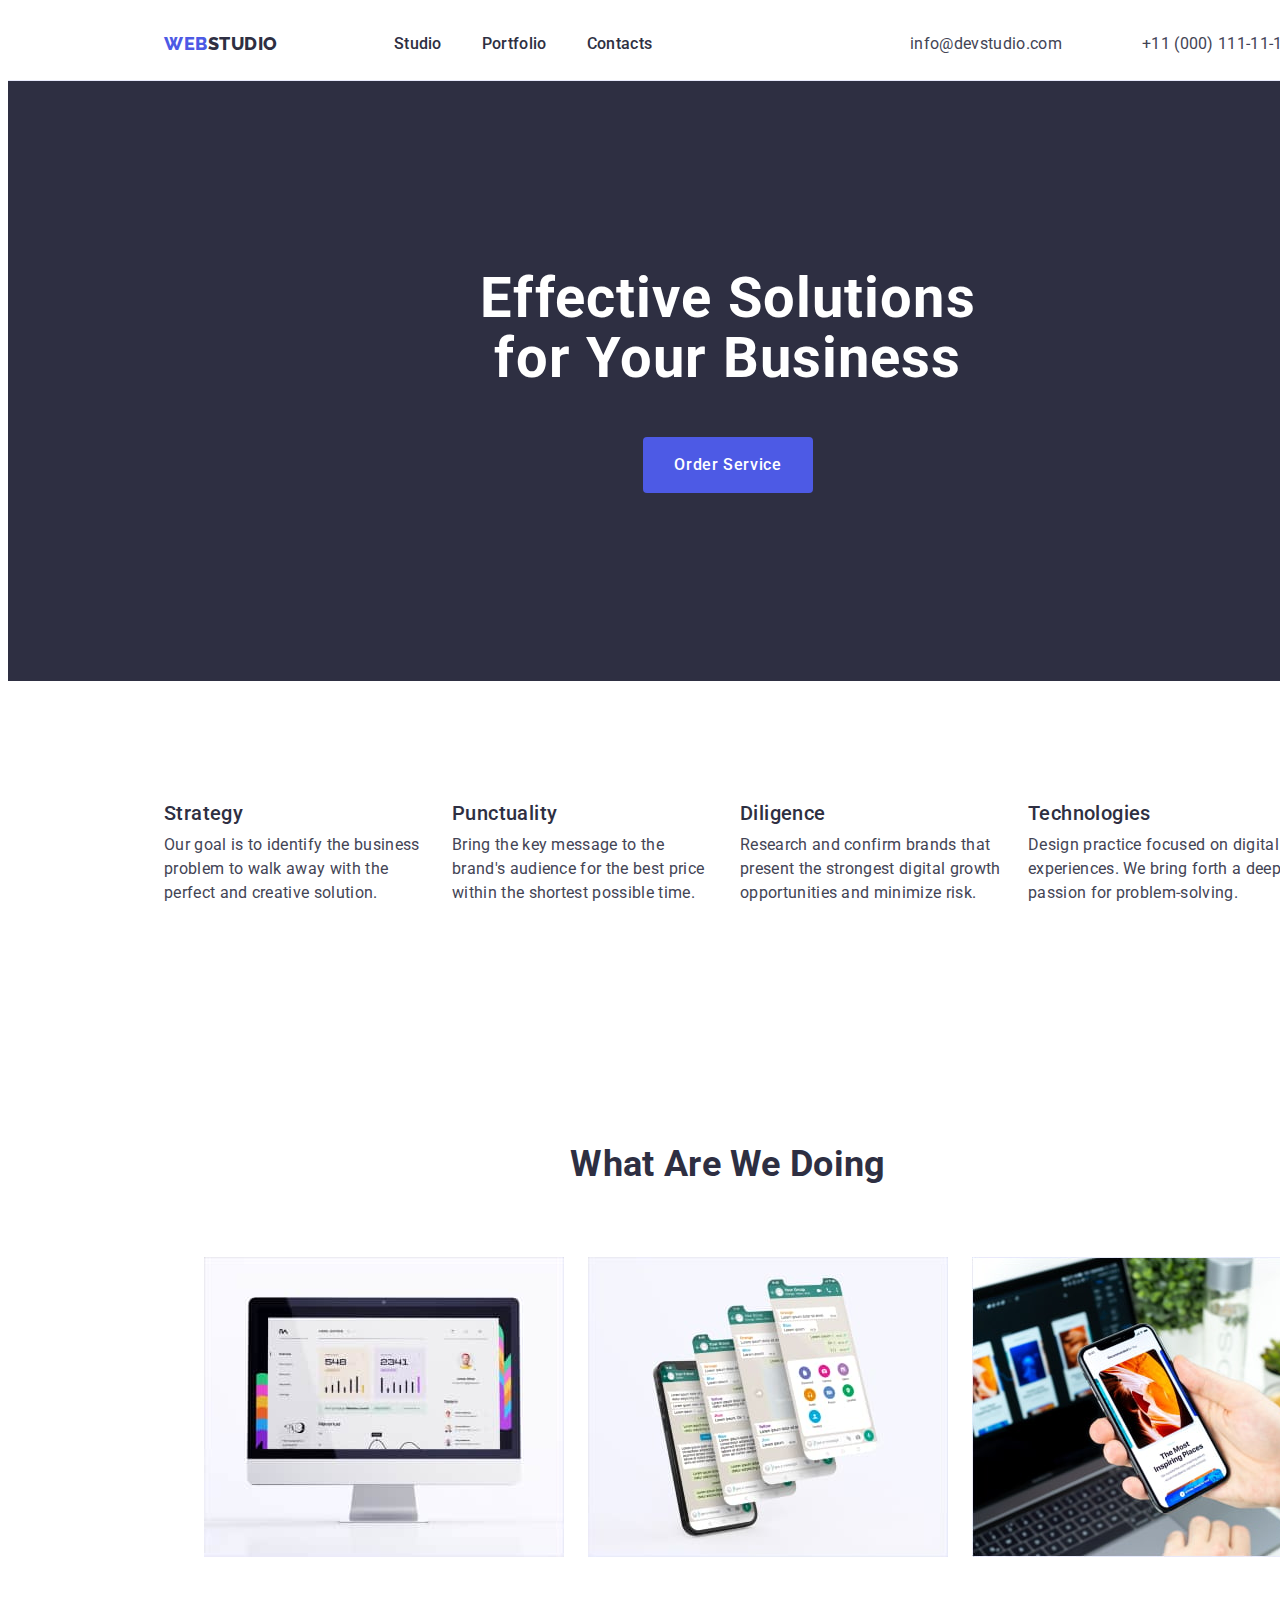
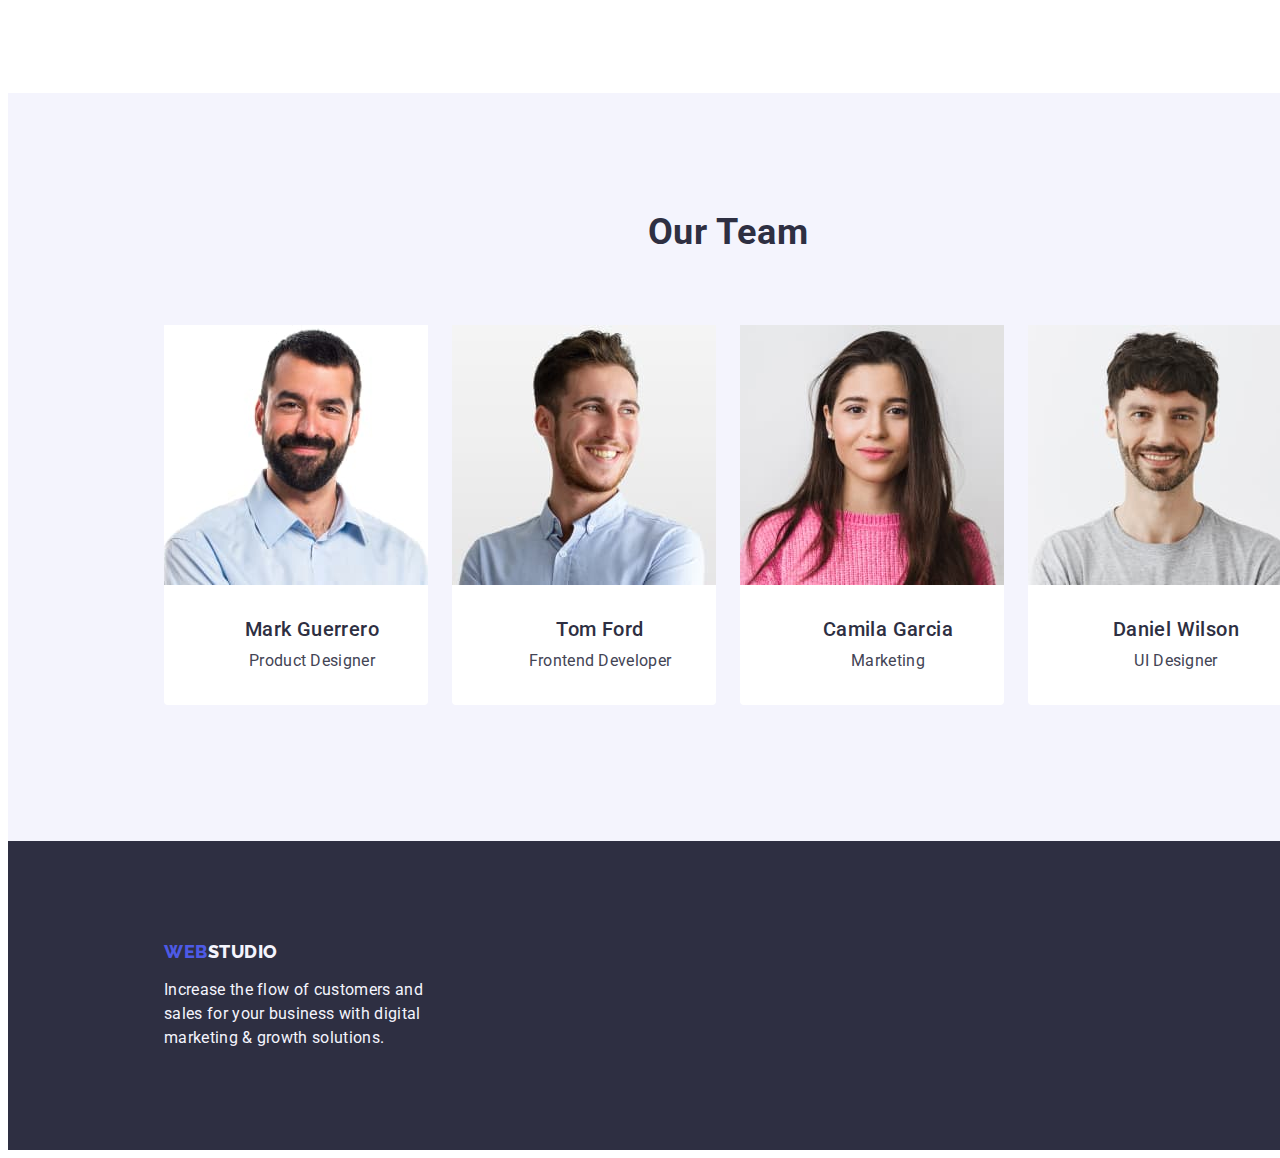
==== index.html @ 61e089f7 "Initial commit" ====
<!DOCTYPE html>
<html lang="en">
  <head>
    <meta charset="UTF-8" />
    <meta http-equiv="X-UA-Compatible" content="IE=edge" />
    <meta name="viewport" content="width=device-width, initial-scale=1.0" />
    <title>Document</title>
    <!--Fonts styles-->
    <link rel="preconnect" href="https://fonts.googleapis.com" />
    <link rel="preconnect" href="https://fonts.gstatic.com" crossorigin />
    <link
      href="https://fonts.googleapis.com/css2?family=Raleway:wght@800&family=Roboto:wght@400;500;700&display=swap"
      rel="stylesheet"
    />
    <!--Normalizer-->
    <link
      rel="stylesheet"
      href="https://cdnjs.cloudflare.com/ajax/libs/modern-normalize/1.1.0/modern-normalize.min.css"
      integrity="sha512-wpPYUAdjBVSE4KJnH1VR1HeZfpl1ub8YT/NKx4PuQ5NmX2tKuGu6U/JRp5y+Y8XG2tV+wKQpNHVUX03MfMFn9Q=="
      crossorigin="anonymous"
      referrerpolicy="no-referrer"
    />
    <!--Custom style-->
    <link rel="stylesheet" href="./css/styles.css" />
  </head>
  <body>
    <!-- Header section -->
    <header class="header">
      <div class="header-container container">
        <nav class="header-nav">
          <a class="header-logo link" href="./index.html"
            >Web<span class="studio">Studio</span></a
          >
          <ul class="header-nav-list list">
            <li class="header-nav-item">
              <a class="header-nav-link link" href="./index.html">Studio</a>
            </li>
            <li class="header-nav-item">
              <a class="header-nav-link link" href="./portfolio.html"
                >Portfolio</a
              >
            </li>
            <li class="header-nav-item">
              <a class="header-nav-link link" href="">Contacts</a>
            </li>
          </ul>
        </nav>
        <address class="header-adress">
          <ul class="header-adress-list list">
            <li class="header-adress-item">
              <a
                class="header-adress-link link mail"
                href="mailto:info@devstudio.com"
                >info@devstudio.com</a
              >
            </li>
            <li class="header-adress-item">
              <a class="header-adress-link link tel" href="tel:+110001111111"
                >+11 (000) 111-11-11</a
              >
            </li>
          </ul>
        </address>
      </div>
    </header>
    <main>
      <!-- Hero section -->
      <section class="hero">
        <div class="container">
          <h1 class="hero-title">Effective Solutions for Your Business</h1>
          <button class="hero-btn" type="button">Order Service</button>
        </div>
      </section>
      <!--Feature-->
      <section class="feature">
        <div class="container">
          <h2 class="hidden" hidden>Hidden header</h2>
          <ul class="feature-list list">
            <li class="feature-item">
              <h3 class="title stategy">Strategy</h3>
              <p class="subtitle">
                Our goal is to identify the business problem to walk away with
                the perfect and creative solution.
              </p>
            </li>
            <li class="feature-item">
              <h3 class="title stategy">Punctuality</h3>
              <p class="subtitle">
                Bring the key message to the brand's audience for the best price
                within the shortest possible time.
              </p>
            </li>
            <li class="feature-item">
              <h3 class="title stategy">Diligence</h3>
              <p class="subtitle">
                Research and confirm brands that present the strongest digital
                growth opportunities and minimize risk.
              </p>
            </li>
            <li class="feature-item">
              <h3 class="title stategy">Technologies</h3>
              <p class="subtitle">
                Design practice focused on digital experiences. We bring forth a
                deep passion for problem-solving.
              </p>
            </li>
          </ul>
        </div>
      </section>
      <!--We doing-->
      <section class="doing">
        <div class="container">
          <h2 class="doing-title">What are we doing</h2>
          <ul class="doing-list list">
            <li class="doing-item">
              <img
                class="doing-img"
                src="./images/we-doing/img-1.jpg"
                alt="Computer"
                width="360"
                height="300"
              />
            </li>
            <li class="doing-item">
              <img
                class="doing-img"
                src="./images/we-doing/img-2.jpg"
                alt="Tabs"
                width="360"
                height="300"
              />
            </li>
            <li class="doing-item">
              <img
                class="doing-img"
                src="./images/we-doing/img-3.jpg"
                alt="Application"
                width="360"
                height="300"
              />
            </li>
          </ul>
        </div>
      </section>
      <!--Our team-->
      <section class="team">
        <div class="container">
          <h2 class="team-title">Our Team</h2>
          <ul class="team-list list">
            <li class="team-item">
              <img
                class="team-img"
                src="./images/our-team/img-4.jpg"
                alt="Product Designer Mark Guerrero"
              />
              <div class="team-desc">
                <h3 class="title">Mark Guerrero</h3>
                <p class="subtitle">Product Designer</p>
              </div>
            </li>
            <li class="team-item">
              <img
                class="team-img"
                src="./images/our-team/img-5.jpg"
                alt="Frontend Developer Tom Ford"
              />
              <div class="team-desc">
                <h3 class="title">Tom Ford</h3>
                <p class="subtitle">Frontend Developer</p>
              </div>
            </li>
            <li class="team-item">
              <img
                class="team-img"
                src="./images/our-team/img-6.jpg"
                alt="Marketing Camila Garcia"
              />
              <div class="team-desc">
                <h3 class="title">Camila Garcia</h3>
                <p class="subtitle">Marketing</p>
              </div>
            </li>
            <li class="team-item">
              <img
                class="team-img"
                src="./images/our-team/img-7.jpg"
                alt="UI Designer Daniel Wilson"
              />
              <div class="team-desc">
                <h3 class="title">Daniel Wilson</h3>
                <p class="subtitle">UI Designer</p>
              </div>
            </li>
          </ul>
        </div>
      </section>
    </main>
    <!--Footer section-->
    <footer class="footer">
      <div class="container">
        <a class="footer-link link" href="./index.html"
          >Web<span class="studio-light">Studio</span></a
        >
        <p class="footer-text">
          Increase the flow of customers and sales for your business with
          digital marketing & growth solutions.
        </p>
      </div>
    </footer>
  </body>
</html>
---- css/styles.css ----
html {
  box-sizing: border-box;
}

*,
*::before,
*::after {
  box-sizing: inherit;
}

:root {
  /*Fonts*/
  --primary-font: Roboto, sans-serif;
  --secondary-font: Raleway, sans-serif;
  /*Colors*/
  --color-iris: #4d5ae5;
  --color-ocean: #404bbf;
  --color-navy-blue: #2e2f42;
  --color-green: #31d0aa;
  --color-slate: #434455;
  --color-light-slate: #8e8f99;
  --color-cornflower: #e7e9fc;
  --color-cloud: #f4f4fd;
  --color-navy-blue-modal: #2e2f42;
  --color-grey: #2e2f42;
  --color-white: #ffffff;
  /*Others*/
}

/*==============================
Base styles
==============================*/
body {
  font-family: var(--primary-font);
  font-style: normal;
  letter-spacing: 0.02em;
  font-size: 16px;
  line-height: 1.5;
  color: var(--color-slate);
  background-color: var(--color-white);
  width: 1440px;
}
.list {
  list-style: none;
  color: var(--color-navy-blue);
}
.title {
  font-weight: 500;
  font-size: 20px;
  line-height: 1.2;
  color: var(--color-navy-blue);
  letter-spacing: 0.02em;
  width: 264px;
  margin-bottom: 8px;
}

.subtitle {
  color: var(--color-slate);
  width: 264px;
}
.link {
  text-decoration: none;
}
h1,
h2,
h3,
p {
  padding: 0;
  margin: 0;
}
img {
  display: block;
}
.container {
  width: 1158px;
  padding: 0 15px;
  margin: 0 auto;
}
section {
  padding: 120px 0;
}
/*==============================
Header styles
==============================*/

.header {
  border-bottom: 1px solid var(--color-cornflower);
}
.header-container {
  display: flex;
  align-items: center;
  margin: 0;
  padding: 0 15px;
  margin-right: auto;
  margin-left: auto;
}
.header-nav {
  display: flex;
  align-items: center;
}

.header-logo {
  font-family: var(--secondary-font);
  font-weight: 800;
  font-size: 18px;
  line-height: 1.17;
  display: flex;
  align-items: center;
  letter-spacing: 0.03em;
  text-transform: uppercase;
  color: var(--color-iris);
  margin-right: 76px;
}

.header-logo .link {
}

.studio {
  font-family: 'Raleway';
  font-weight: 800;
  font-size: 18px;
  line-height: 1.17;
  display: flex;
  align-items: center;
  letter-spacing: 0.03em;
  text-transform: uppercase;
  color: var(--color-navy-blue);
}

.header-nav-list {
  display: flex;
  margin: 0;
  gap: 40px;
}
.header-nav-item {
  padding: 24px 0;
}
.header-nav-link {
  font-weight: 500;
  font-size: 16px;
  line-height: 1.5;
  color: var(--color-navy-blue);
  margin: 24px 0;
  padding: 24px 0;
}

.header-nav-link:hover,
.header-nav-link:focus {
  color: var(--color-ocean);
}
.header-adress {
  display: flex;
  font-style: normal;
  margin-left: auto;
}

.header-adress-list {
  display: flex;
  margin-right: auto;
  padding: 0;
  margin-top: 0;
  margin-bottom: 0;
  gap: 40px;
}
.header-adress-item {
  font-size: 16px;
  line-height: 1.5;
  color: var(--color-slate);
}
.header-adress-link {
  font-size: 16px;
  line-height: 1.5;
  color: var(--color-slate);
  margin-right: 0px;
}

.header-adress-link:hover,
.header-adress-link:focus {
  font-size: 16px;
  line-height: 1.5;
  color: var(--color-ocean);
}
.mail {
  margin-right: 40px;
}
.tel {
  margin-right: 0;
}
/*==============================
Hero styles
==============================*/
.hero {
  background-color: var(--color-navy-blue);
  width: 1440px;
  text-align: center;
  padding-top: 188px;
  padding-bottom: 188px;
}
.hero-title {
  font-weight: 700;
  font-size: 56px;
  line-height: 1.07;
  color: var(--color-white);
  background-color: var(--color-navy-blue);
  letter-spacing: 0.02em;
  max-width: 496px;
  margin: auto;
}
.hero-title:not(:last-child) {
  margin-bottom: 48px;
}
.hero-btn {
  display: block;
  font-family: var(--primary-font);
  cursor: pointer;
  font-weight: 500;
  font-size: 16px;
  line-height: 1.5;
  align-items: center;
  letter-spacing: 0.04em;
  color: var(--color-white);
  background: var(--color-iris);
  min-width: 169px;
  height: 56px;
  padding: 15px 31px;
  border: none;
  border-radius: 4px;
  margin-right: auto;
  margin-left: auto;
}
.hero-btn:hover,
.hero-btn:focus {
  background: var(--color-ocean);
}
/*==============================
Feature styles
==============================*/
.feature {
}
.feature-list {
  display: flex;
  gap: 24px;
  width: 1128px;
  margin: 0;
  padding: 0;
}

.feature-item {
  min-width: 264px;
}
.strategy {
  padding-bottom: 8px;
}

/*==============================
We doing styles
==============================*/
.doing {
}
.doing-title {
  font-weight: 700;
  font-size: 36px;
  line-height: 1.11;
  text-align: center;
  text-transform: capitalize;
  color: var(--color-navy-blue);
}
.doing-title:not(:last-child) {
  margin-bottom: 72px;
}
.doing-list {
  display: flex;
  gap: 24px;
}
.doing-item {
}
.doing-img {
}
/*==============================
Our team styles
==============================*/
.team {
  background-color: var(--color-cloud);
}
.team-title {
  font-weight: 700;
  font-size: 36px;
  line-height: 1.11;
  text-align: center;
  text-transform: capitalize;
  color: var(--color-navy-blue);
  letter-spacing: 0.02em;
}
.team-title:not(:last-child) {
  margin-bottom: 72px;
}
.team-list {
  display: flex;
  gap: 24px;
  padding: 0;
}
.team-item {
  text-align: center;
  background-color: var(--color-white);
  border-radius: 0px 0px 4px 4px;
  width: calc((100% - 3 * 24px) / 4);
}

.team-desc {
  padding: 32px 16px;
}
.team-img {
}
/*==============================
Icons
==============================*/
.icon {
  padding: 96px 0 120px;
}

.icon-list {
  display: flex;
  margin-right: 427px;
  margin-left: 427px;
  padding: 0;
  margin: 0;
  gap: 24px;
  justify-content: center;
  margin-bottom: 72px;
}
.icon-item {
}
.icon-button:hover {
  color: var(--color-white);
  background-color: var(--color-ocean);
  border: 1px solid transparent;
}
.icon-button:focus {
  color: var(--color-white);
  background-color: var(--color-ocean);
  border: 1px solid transparent;
}
.icon-button {
  font-family: var(--primary-font);
  cursor: pointer;
  font-weight: 500;
  font-size: 16px;
  line-height: 1.5;
  align-items: center;
  text-align: center;
  letter-spacing: 0.04em;
  color: var(--color-iris);
  background: var(--color-cloud);
  border-radius: 4px;
  border: 1px solid var(--color-cornflower);
  padding: 12px 24px;
}

/*==============================
 card
==============================*/
.card-title {
  font-weight: 500;
  font-size: 20px;
  line-height: 1.2;
  letter-spacing: 0.02em;
  color: var(--color-navy-blue);
}
.card-title:not(:last-child) {
  margin-bottom: 8px;
}
.card-subtitle {
  font-size: 16px;
  line-height: 1.5;
  letter-spacing: 0.02em;
  color: var(--color-slate);
}
.card-list {
  display: flex;
  flex-wrap: wrap;
  gap: 48px 24px;
  padding: 0;
  margin: 0;
}
.card-item {
}
.card-img {
}
.card-text {
  min-height: 120px;
  padding: 32px 16px;
  border: 1px solid var(--color-cornflower);
  border-top: none;
}
/*==============================
Footer styles
==============================*/
.footer {
  background-color: var(--color-navy-blue);
  padding-top: 100px;
  padding-bottom: 100px;
}
.footer-link {
  display: inline-block;
  font-family: var(--secondary-font);
  font-weight: 800;
  font-size: 18px;
  line-height: 1.17;
  align-items: center;
  letter-spacing: 0.03em;
  text-transform: uppercase;
  color: var(--color-iris);
  margin-bottom: 16px;
}
.studio-light {
  color: var(--color-cloud);
}
.footer-text {
  font-size: 16px;
  line-height: 1.5;
  letter-spacing: 0.02em;
  color: var(--color-cloud);
  background-color: var(--color-navy-blue);
  width: 264px;
}
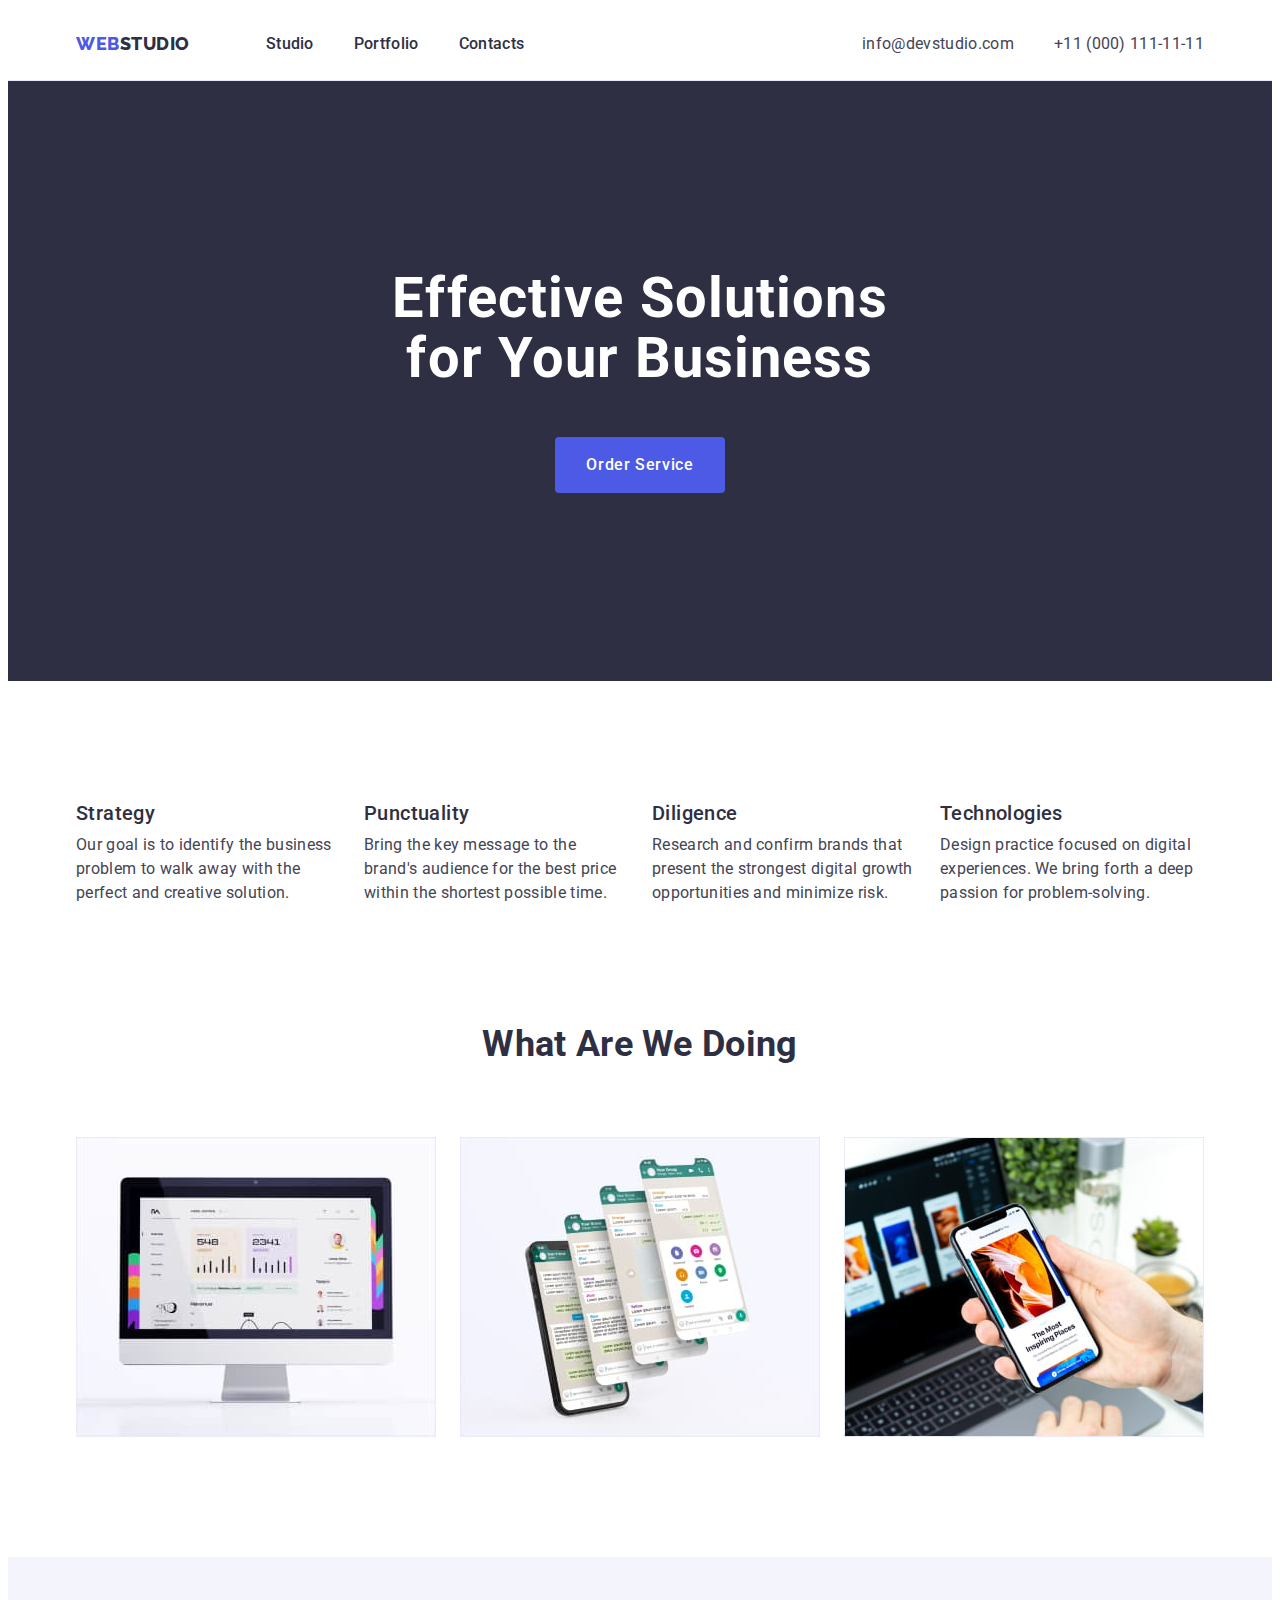
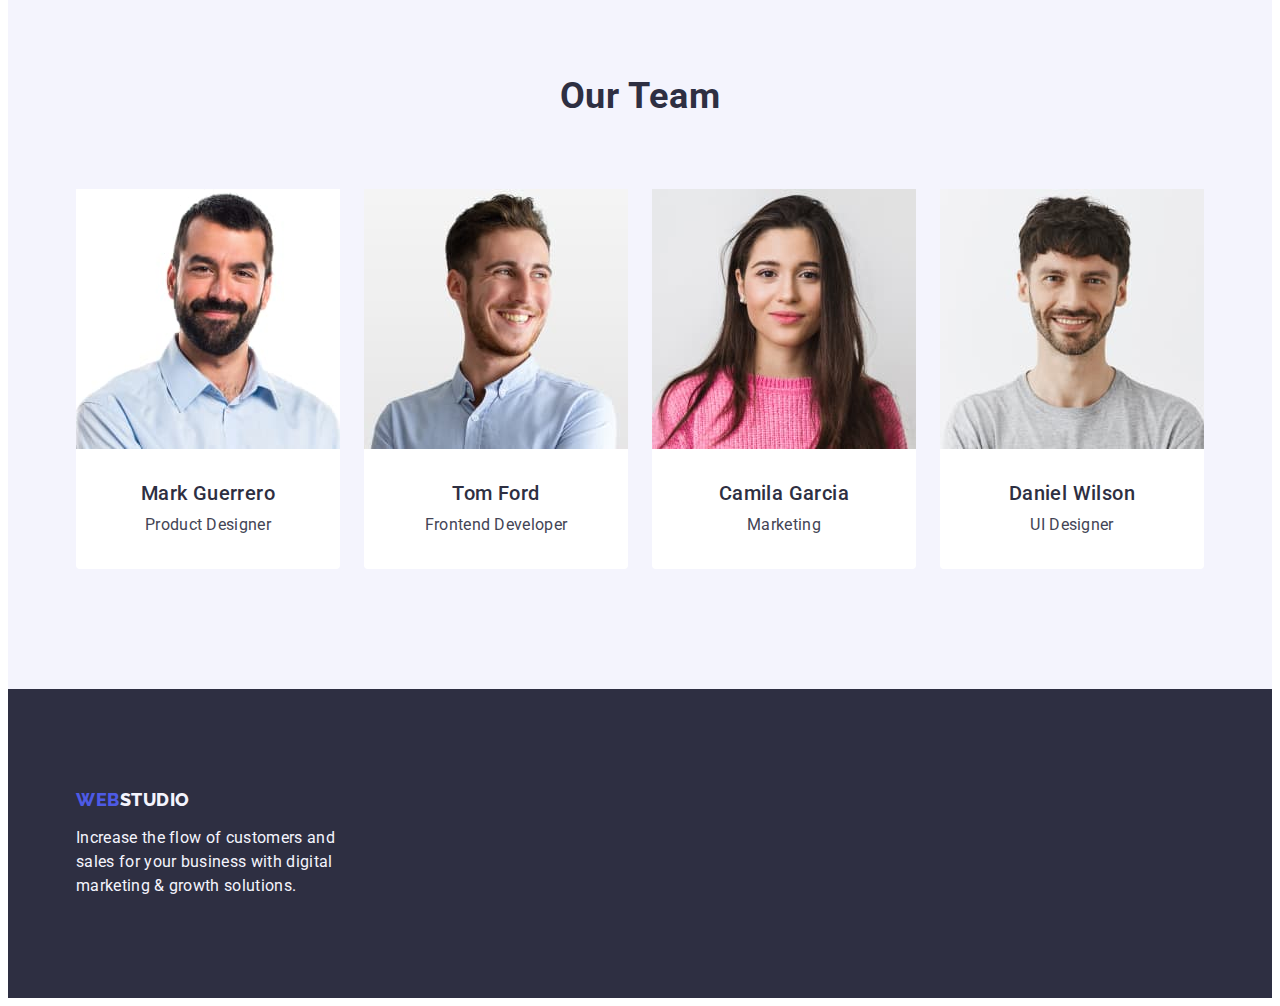
==== commit 589c3626: "last-update-hw03" ====
--- a/index.html
+++ b/index.html
@@ -74,7 +74,7 @@
       <!--Feature-->
       <section class="feature">
         <div class="container">
-          <h2 class="hidden" hidden>Hidden header</h2>
+          <h2 class="visually-hidden" hidden>Hidden header</h2>
           <ul class="feature-list list">
             <li class="feature-item">
               <h3 class="title stategy">Strategy</h3>
--- a/css/styles.css
+++ b/css/styles.css
@@ -32,17 +32,17 @@
 ==============================*/
 body {
   font-family: var(--primary-font);
-  font-style: normal;
   letter-spacing: 0.02em;
   font-size: 16px;
   line-height: 1.5;
   color: var(--color-slate);
   background-color: var(--color-white);
-  width: 1440px;
 }
 .list {
   list-style: none;
   color: var(--color-navy-blue);
+  padding: 0;
+  margin: 0;
 }
 .title {
   font-weight: 500;
@@ -50,13 +50,11 @@
   line-height: 1.2;
   color: var(--color-navy-blue);
   letter-spacing: 0.02em;
-  width: 264px;
   margin-bottom: 8px;
 }
 
 .subtitle {
   color: var(--color-slate);
-  width: 264px;
 }
 .link {
   text-decoration: none;
@@ -181,7 +179,6 @@
   color: var(--color-ocean);
 }
 .mail {
-  margin-right: 40px;
 }
 .tel {
   margin-right: 0;
@@ -191,7 +188,6 @@
 ==============================*/
 .hero {
   background-color: var(--color-navy-blue);
-  width: 1440px;
   text-align: center;
   padding-top: 188px;
   padding-bottom: 188px;
@@ -237,6 +233,19 @@
 ==============================*/
 .feature {
 }
+.visually-hidden {
+  position: absolute;
+  width: 1px;
+  height: 1px;
+  margin: -1px;
+  border: 0;
+  padding: 0;
+
+  white-space: nowrap;
+  clip-path: inset(100%);
+  clip: rect(0 0 0 0);
+  overflow: hidden;
+}
 .feature-list {
   display: flex;
   gap: 24px;
@@ -256,6 +265,7 @@
 We doing styles
 ==============================*/
 .doing {
+  padding-top: 0;
 }
 .doing-title {
   font-weight: 700;
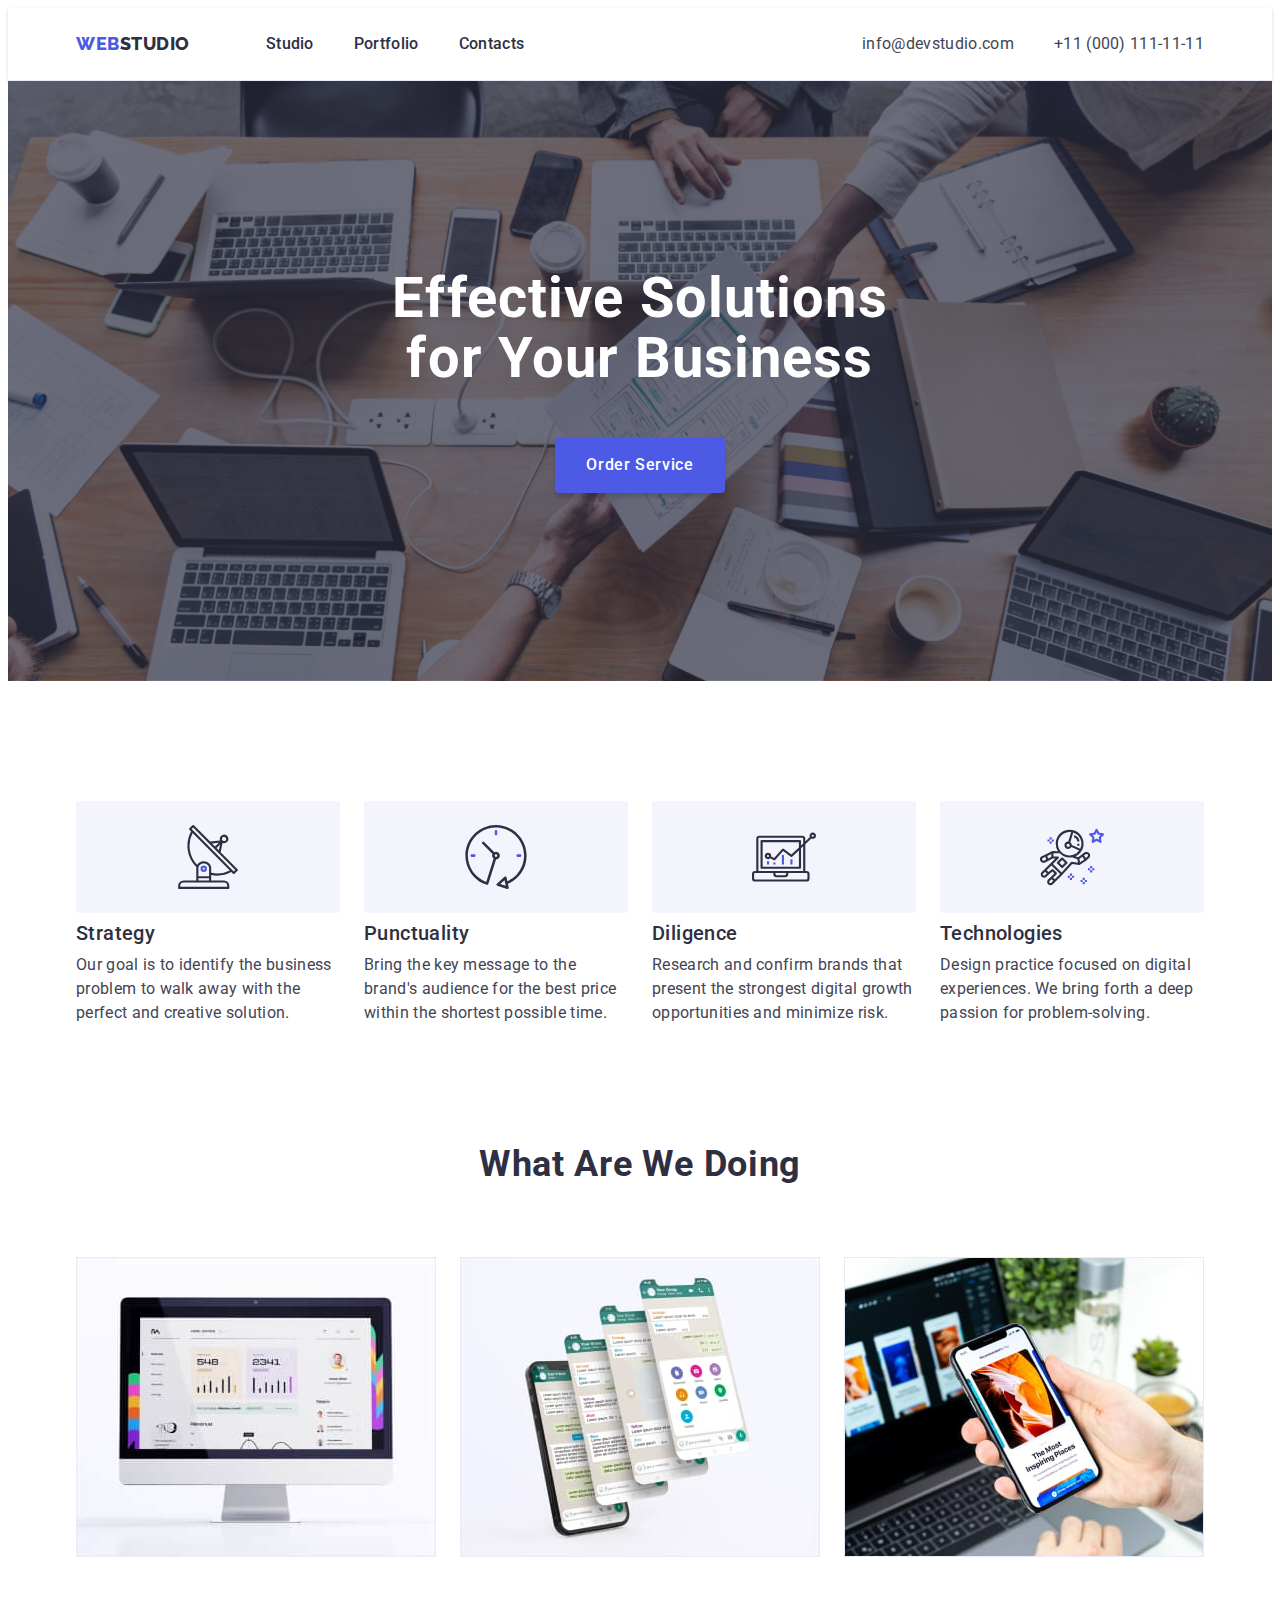
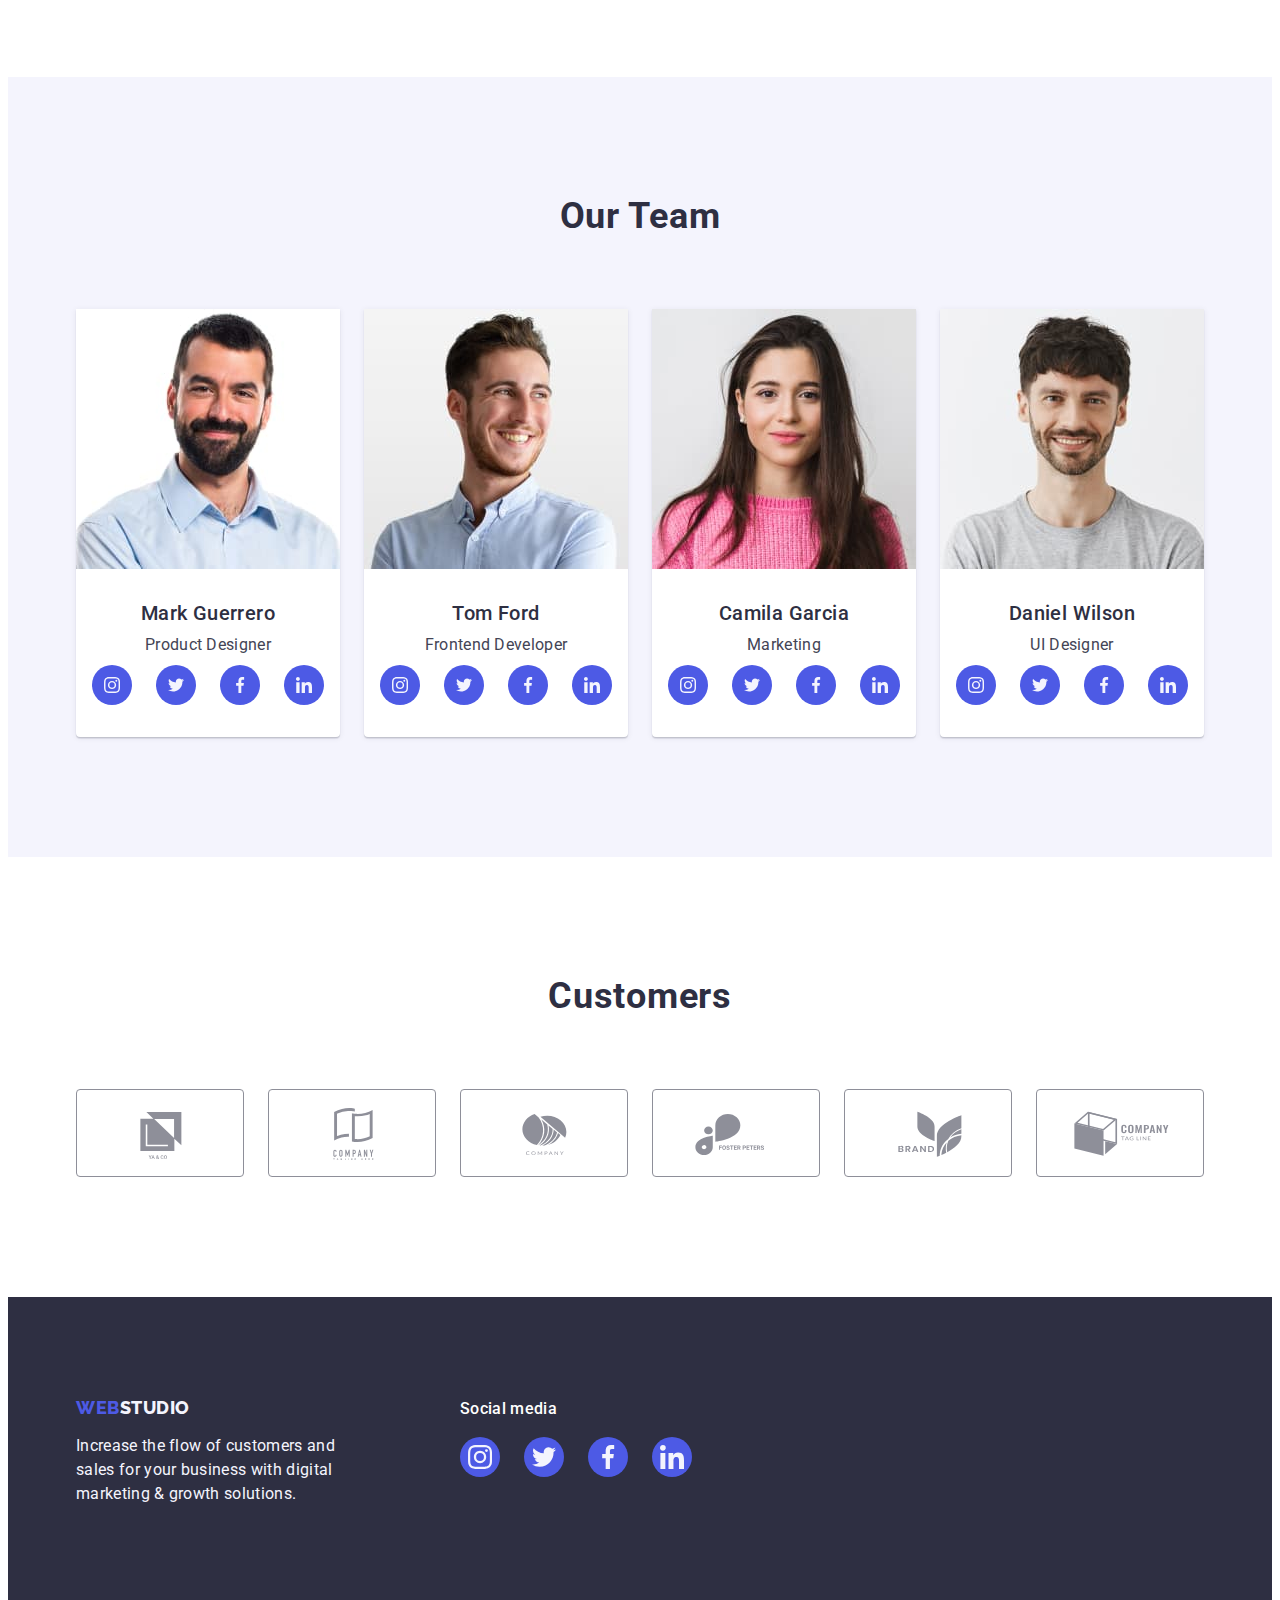
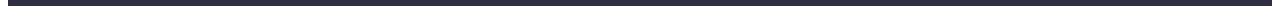
==== commit 51f8e128: "hw04" ====
--- a/index.html
+++ b/index.html
@@ -77,32 +77,60 @@
           <h2 class="visually-hidden" hidden>Hidden header</h2>
           <ul class="feature-list list">
             <li class="feature-item">
-              <h3 class="title stategy">Strategy</h3>
-              <p class="subtitle">
-                Our goal is to identify the business problem to walk away with
-                the perfect and creative solution.
-              </p>
+              <div class="feature-wrapper">
+                <div class="feature-wrapper-icon">
+                  <svg class="feature-icons" width="64" height="64">
+                    <use href="./images/icons.svg#antenna"></use>
+                  </svg>
+                </div>
+                <h3 class="title stategy">Strategy</h3>
+                <p class="subtitle">
+                  Our goal is to identify the business problem to walk away with
+                  the perfect and creative solution.
+                </p>
+              </div>
             </li>
             <li class="feature-item">
-              <h3 class="title stategy">Punctuality</h3>
-              <p class="subtitle">
-                Bring the key message to the brand's audience for the best price
-                within the shortest possible time.
-              </p>
+              <div class="feature-wrapper">
+                <div class="feature-wrapper-icon">
+                  <svg class="feature-icons" width="64" height="64">
+                    <use href="./images/icons.svg#clock"></use>
+                  </svg>
+                </div>
+                <h3 class="title stategy">Punctuality</h3>
+                <p class="subtitle">
+                  Bring the key message to the brand's audience for the best
+                  price within the shortest possible time.
+                </p>
+              </div>
             </li>
             <li class="feature-item">
-              <h3 class="title stategy">Diligence</h3>
-              <p class="subtitle">
-                Research and confirm brands that present the strongest digital
-                growth opportunities and minimize risk.
-              </p>
+              <div class="feature-wrapper">
+                <div class="feature-wrapper-icon">
+                  <svg class="feature-icons" width="64" height="64">
+                    <use href="./images/icons.svg#diagram"></use>
+                  </svg>
+                </div>
+                <h3 class="title stategy">Diligence</h3>
+                <p class="subtitle">
+                  Research and confirm brands that present the strongest digital
+                  growth opportunities and minimize risk.
+                </p>
+              </div>
             </li>
             <li class="feature-item">
-              <h3 class="title stategy">Technologies</h3>
-              <p class="subtitle">
-                Design practice focused on digital experiences. We bring forth a
-                deep passion for problem-solving.
-              </p>
+              <div class="feature-wrapper">
+                <div class="feature-wrapper-icon">
+                  <svg class="feature-icons" width="64" height="64">
+                    <use href="./images/icons.svg#astronaut"></use>
+                  </svg>
+                </div>
+                <h3 class="title stategy">Technologies</h3>
+                <p class="subtitle">
+                  Design practice focused on digital experiences. We bring forth
+                  a deep passion for problem-solving.
+                </p>
+              </div>
             </li>
           </ul>
         </div>
@@ -155,7 +183,61 @@
               />
               <div class="team-desc">
                 <h3 class="title">Mark Guerrero</h3>
-                <p class="subtitle">Product Designer</p>
+                <p class="subtitle-desc">Product Designer</p>
+                <ul class="team-media list">
+                  <li class="team-media-item">
+                    <a
+                      class="team-media-link link"
+                      href=""
+                      target="_blank"
+                      rel="noopener no-referrer"
+                      aria-label="Instagram icon"
+                    >
+                      <svg class="team-icons" width="16" height="16">
+                        <use href="./images/icons.svg#instagram"></use>
+                      </svg>
+                    </a>
+                  </li>
+                  <li class="team-media-item">
+                    <a
+                      class="team-media-link link"
+                      href=""
+                      target="_blank"
+                      rel="noopener no-referrer"
+                      aria-label="Twitter icon"
+                    >
+                      <svg class="team-icons" width="16" height="16">
+                        <use href="./images/icons.svg#twitter"></use>
+                      </svg>
+                    </a>
+                  </li>
+                  <li class="team-media-item">
+                    <a
+                      class="team-media-link link"
+                      href=""
+                      target="_blank"
+                      rel="noopener no-referrer"
+                      aria-label="Facebook icon"
+                    >
+                      <svg class="team-icons" width="16" height="16">
+                        <use href="./images/icons.svg#facebook"></use>
+                      </svg>
+                    </a>
+                  </li>
+                  <li class="team-media-item">
+                    <a
+                      class="team-media-link link"
+                      href=""
+                      target="_blank"
+                      rel="noopener no-referrer"
+                      aria-label="Linkedin icon"
+                    >
+                      <svg class="team-icons" width="16" height="16">
+                        <use href="./images/icons.svg#linkedin"></use>
+                      </svg>
+                    </a>
+                  </li>
+                </ul>
               </div>
             </li>
             <li class="team-item">
@@ -166,7 +248,61 @@
               />
               <div class="team-desc">
                 <h3 class="title">Tom Ford</h3>
-                <p class="subtitle">Frontend Developer</p>
+                <p class="subtitle-desc">Frontend Developer</p>
+                <ul class="team-media list">
+                  <li class="team-media-item">
+                    <a
+                      class="team-media-link link"
+                      href=""
+                      target="_blank"
+                      rel="noopener no-referrer"
+                      aria-label="Instagram icon"
+                    >
+                      <svg class="team-icons" width="16" height="16">
+                        <use href="./images/icons.svg#instagram"></use>
+                      </svg>
+                    </a>
+                  </li>
+                  <li class="team-media-item">
+                    <a
+                      class="team-media-link link"
+                      href=""
+                      target="_blank"
+                      rel="noopener no-referrer"
+                      aria-label="Twitter icon"
+                    >
+                      <svg class="team-icons" width="16" height="16">
+                        <use href="./images/icons.svg#twitter"></use>
+                      </svg>
+                    </a>
+                  </li>
+                  <li class="team-media-item">
+                    <a
+                      class="team-media-link link"
+                      href=""
+                      target="_blank"
+                      rel="noopener no-referrer"
+                      aria-label="Facebook icon"
+                    >
+                      <svg class="team-icons" width="16" height="16">
+                        <use href="./images/icons.svg#facebook"></use>
+                      </svg>
+                    </a>
+                  </li>
+                  <li class="team-media-item">
+                    <a
+                      class="team-media-link link"
+                      href=""
+                      target="_blank"
+                      rel="noopener no-referrer"
+                      aria-label="Linkedin icon"
+                    >
+                      <svg class="team-icons" width="16" height="16">
+                        <use href="./images/icons.svg#linkedin"></use>
+                      </svg>
+                    </a>
+                  </li>
+                </ul>
               </div>
             </li>
             <li class="team-item">
@@ -177,7 +313,61 @@
               />
               <div class="team-desc">
                 <h3 class="title">Camila Garcia</h3>
-                <p class="subtitle">Marketing</p>
+                <p class="subtitle-desc">Marketing</p>
+                <ul class="team-media list">
+                  <li class="team-media-item">
+                    <a
+                      class="team-media-link link"
+                      href=""
+                      target="_blank"
+                      rel="noopener no-referrer"
+                      aria-label="Instagram icon"
+                    >
+                      <svg class="team-icons" width="16" height="16">
+                        <use href="./images/icons.svg#instagram"></use>
+                      </svg>
+                    </a>
+                  </li>
+                  <li class="team-media-item">
+                    <a
+                      class="team-media-link link"
+                      href=""
+                      target="_blank"
+                      rel="noopener no-referrer"
+                      aria-label="Twitter icon"
+                    >
+                      <svg class="team-icons" width="16" height="16">
+                        <use href="./images/icons.svg#twitter"></use>
+                      </svg>
+                    </a>
+                  </li>
+                  <li class="team-media-item">
+                    <a
+                      class="team-media-link link"
+                      href=""
+                      target="_blank"
+                      rel="noopener no-referrer"
+                      aria-label="Facebook icon"
+                    >
+                      <svg class="team-icons" width="16" height="16">
+                        <use href="./images/icons.svg#facebook"></use>
+                      </svg>
+                    </a>
+                  </li>
+                  <li class="team-media-item">
+                    <a
+                      class="team-media-link link"
+                      href=""
+                      target="_blank"
+                      rel="noopener no-referrer"
+                      aria-label="Linkedin icon"
+                    >
+                      <svg class="team-icons" width="16" height="16">
+                        <use href="./images/icons.svg#linkedin"></use>
+                      </svg>
+                    </a>
+                  </li>
+                </ul>
               </div>
             </li>
             <li class="team-item">
@@ -188,8 +378,148 @@
               />
               <div class="team-desc">
                 <h3 class="title">Daniel Wilson</h3>
-                <p class="subtitle">UI Designer</p>
-              </div>
+                <p class="subtitle-desc">UI Designer</p>
+                <ul class="team-media list">
+                  <li class="team-media-item">
+                    <a
+                      class="team-media-link link"
+                      href=""
+                      target="_blank"
+                      rel="noopener no-referrer"
+                      aria-label="Instagram icon"
+                    >
+                      <svg class="team-icons" width="16" height="16">
+                        <use href="./images/icons.svg#instagram"></use>
+                      </svg>
+                    </a>
+                  </li>
+                  <li class="team-media-item">
+                    <a
+                      class="team-media-link link"
+                      href=""
+                      target="_blank"
+                      rel="noopener no-referrer"
+                      aria-label="Twitter icon"
+                    >
+                      <svg class="team-icons" width="16" height="16">
+                        <use href="./images/icons.svg#twitter"></use>
+                      </svg>
+                    </a>
+                  </li>
+                  <li class="team-media-item">
+                    <a
+                      class="team-media-link link"
+                      href=""
+                      target="_blank"
+                      rel="noopener no-referrer"
+                      aria-label="Facebook icon"
+                    >
+                      <svg class="team-icons" width="16" height="16">
+                        <use href="./images/icons.svg#facebook"></use>
+                      </svg>
+                    </a>
+                  </li>
+                  <li class="team-media-item">
+                    <a
+                      class="team-media-link link"
+                      href=""
+                      target="_blank"
+                      rel="noopener no-referrer"
+                      aria-label="Linkedin icon"
+                    >
+                      <svg class="team-icons" width="16" height="16">
+                        <use href="./images/icons.svg#linkedin"></use>
+                      </svg>
+                    </a>
+                  </li>
+                </ul>
+              </div>
+            </li>
+          </ul>
+        </div>
+      </section>
+      <!--Customers-->
+      <section class="customers">
+        <div class="container">
+          <h2 class="customers-title">Customers</h2>
+          <ul class="customers-media list">
+            <li class="customers-media-item">
+              <a
+                class="customers-media-link link"
+                href=""
+                target="_blank"
+                rel="noopener no-referrer"
+                aria-label="Logo one"
+              >
+                <svg class="customers-icons" width="104" height="56">
+                  <use href="./images/icons.svg#logo-1"></use>
+                </svg>
+              </a>
+            </li>
+            <li class="customers-media-item">
+              <a
+                class="customers-media-link link"
+                href=""
+                target="_blank"
+                rel="noopener no-referrer"
+                aria-label="Logo two"
+              >
+                <svg class="customers-icons" width="104" height="56">
+                  <use href="./images/icons.svg#logo-2"></use>
+                </svg>
+              </a>
+            </li>
+            <li class="customers-media-item">
+              <a
+                class="customers-media-link link"
+                href=""
+                target="_blank"
+                rel="noopener no-referrer"
+                aria-label="Logo three"
+              >
+                <svg class="customers-icons" width="104" height="56">
+                  <use href="./images/icons.svg#logo-3"></use>
+                </svg>
+              </a>
+            </li>
+            <li class="customers-media-item">
+              <a
+                class="customers-media-link link"
+                href=""
+                target="_blank"
+                rel="noopener no-referrer"
+                aria-label="Logo four"
+              >
+                <svg class="customers-icons" width="104" height="56">
+                  <use href="./images/icons.svg#logo-4"></use>
+                </svg>
+              </a>
+            </li>
+            <li class="customers-media-item">
+              <a
+                class="customers-media-link link"
+                href=""
+                target="_blank"
+                rel="noopener no-referrer"
+                aria-label="Logo five"
+              >
+                <svg class="customers-icons" width="104" height="56">
+                  <use href="./images/icons.svg#logo-5"></use>
+                </svg>
+              </a>
+            </li>
+            <li class="customers-media-item">
+              <a
+                class="customers-media-link link"
+                href=""
+                target="_blank"
+                rel="noopener no-referrer"
+                aria-label="Logo six"
+              >
+                <svg class="customers-icons" width="104" height="56">
+                  <use href="./images/icons.svg#logo-6"></use>
+                </svg>
+              </a>
             </li>
           </ul>
         </div>
@@ -197,14 +527,73 @@
     </main>
     <!--Footer section-->
     <footer class="footer">
-      <div class="container">
-        <a class="footer-link link" href="./index.html"
-          >Web<span class="studio-light">Studio</span></a
-        >
-        <p class="footer-text">
-          Increase the flow of customers and sales for your business with
-          digital marketing & growth solutions.
-        </p>
+      <div class="container footer down">
+        <div class="one">
+          <a class="footer-link link" href="./index.html"
+            >Web<span class="studio-light">Studio</span></a
+          >
+          <p class="footer-text">
+            Increase the flow of customers and sales for your business with
+            digital marketing & growth solutions.
+          </p>
+        </div>
+        <div class="two">
+          <p class="media">Social media</p>
+          <ul class="footer-media list">
+            <li class="footer-media-item">
+              <a
+                class="footer-media-link link"
+                href=""
+                target="_blank"
+                rel="noopener no-referrer"
+                aria-label="Instagram icon"
+              >
+                <svg class="footer-icons" width="24" height="24">
+                  <use href="./images/icons.svg#instagram"></use>
+                </svg>
+              </a>
+            </li>
+            <li class="footer-media-item">
+              <a
+                class="footer-media-link link"
+                href=""
+                target="_blank"
+                rel="noopener no-referrer"
+                aria-label="Twitter icon"
+              >
+                <svg class="footer-icons" width="24" height="24">
+                  <use href="./images/icons.svg#twitter"></use>
+                </svg>
+              </a>
+            </li>
+            <li class="footer-media-item">
+              <a
+                class="footer-media-link link"
+                href=""
+                target="_blank"
+                rel="noopener no-referrer"
+                aria-label="Facebook icon"
+              >
+                <svg class="footer-icons" width="24" height="24">
+                  <use href="./images/icons.svg#facebook"></use>
+                </svg>
+              </a>
+            </li>
+            <li class="footer-media-item">
+              <a
+                class="footer-media-link link"
+                href=""
+                target="_blank"
+                rel="noopener no-referrer"
+                aria-label="Linkedin icon"
+              >
+                <svg class="footer-icons" width="24" height="24">
+                  <use href="./images/icons.svg#linkedin"></use>
+                </svg>
+              </a>
+            </li>
+          </ul>
+        </div>
       </div>
     </footer>
   </body>
--- a/css/styles.css
+++ b/css/styles.css
@@ -83,6 +83,8 @@
 
 .header {
   border-bottom: 1px solid var(--color-cornflower);
+  box-shadow: 0px 2px 1px rgba(46, 47, 66, 0.08),
+    0px 1px 1px rgba(46, 47, 66, 0.16), 0px 1px 6px rgba(46, 47, 66, 0.08);
 }
 .header-container {
   display: flex;
@@ -187,7 +189,18 @@
 Hero styles
 ==============================*/
 .hero {
+  max-width: 1440px;
+  margin-left: auto;
+  margin-right: auto;
   background-color: var(--color-navy-blue);
+  background-image: linear-gradient(
+      rgba(46, 47, 66, 0.7),
+      rgba(46, 47, 66, 0.7)
+    ),
+    url(../images/background/people-office\ 1.png);
+  background-repeat: no-repeat;
+  background-position: center;
+  background-size: cover;
   text-align: center;
   padding-top: 188px;
   padding-bottom: 188px;
@@ -197,7 +210,6 @@
   font-size: 56px;
   line-height: 1.07;
   color: var(--color-white);
-  background-color: var(--color-navy-blue);
   letter-spacing: 0.02em;
   max-width: 496px;
   margin: auto;
@@ -223,6 +235,7 @@
   border-radius: 4px;
   margin-right: auto;
   margin-left: auto;
+  box-shadow: 0px 4px 4px rgba(0, 0, 0, 0.15);
 }
 .hero-btn:hover,
 .hero-btn:focus {
@@ -262,6 +275,20 @@
 }
 
 /*==============================
+Feature icon
+==============================*/
+.feature-wrapper {
+}
+.feature-wrapper-icon {
+  display: flex;
+  justify-content: center;
+  align-items: center;
+  margin-bottom: 8px;
+  background-color: var(--color-cloud);
+  border-radius: 4px;
+  height: 112px;
+}
+/*==============================
 We doing styles
 ==============================*/
 .doing {
@@ -274,6 +301,7 @@
   text-align: center;
   text-transform: capitalize;
   color: var(--color-navy-blue);
+  letter-spacing: 0.02em;
 }
 .doing-title:not(:last-child) {
   margin-bottom: 72px;
@@ -314,12 +342,89 @@
   background-color: var(--color-white);
   border-radius: 0px 0px 4px 4px;
   width: calc((100% - 3 * 24px) / 4);
-}
-
+  box-shadow: 0px 1px 6px rgba(46, 47, 66, 0.08),
+    0px 1px 1px rgba(46, 47, 66, 0.16), 0px 2px 1px rgba(46, 47, 66, 0.08);
+}
+.subtitle-desc {
+  margin-bottom: 8px;
+  color: var(--color-slate);
+}
 .team-desc {
   padding: 32px 16px;
 }
-.team-img {
+/*==============================
+Social icon
+==============================*/
+.team-media {
+  display: flex;
+  justify-content: center;
+  align-items: center;
+  gap: 24px;
+}
+.team-media-item {
+}
+.team-media-link {
+  display: flex;
+  justify-content: center;
+  align-items: center;
+  width: 40px;
+  height: 40px;
+  background-color: var(--color-iris);
+  border-radius: 50%;
+}
+.team-media-link:hover {
+  background-color: var(--color-ocean);
+}
+.team-icons {
+  fill: var(--color-cloud);
+}
+/*==============================
+Customers styles
+==============================*/
+.customers {
+  min-width: 1128px;
+}
+.customers-title {
+  font-weight: 700;
+  font-size: 36px;
+  line-height: 1.11;
+  text-align: center;
+  text-transform: capitalize;
+  color: var(--color-navy-blue);
+  letter-spacing: 0.02em;
+}
+.customers-title:not(:last-child) {
+  margin-bottom: 72px;
+}
+/*==============================
+Customers icon
+==============================*/
+.customers-media {
+  display: flex;
+  justify-content: center;
+  align-items: center;
+  gap: 24px;
+}
+.customers-media-item {
+}
+.customers-media-link {
+  display: flex;
+  align-items: center;
+  justify-content: center;
+  width: 168px;
+  height: 88px;
+  box-sizing: border-box;
+  border: 1px solid #8e8f99;
+  border-radius: 4px;
+  border-color: var(--color-light-slate);
+  fill: var(--color-light-slate);
+}
+.customers-media-link:hover,
+.customers-media-link:focus {
+  fill: var(--color-ocean);
+  border-color: var(--color-ocean);
+}
+.customers-icons {
 }
 /*==============================
 Icons
@@ -343,11 +448,15 @@
 .icon-button:hover {
   color: var(--color-white);
   background-color: var(--color-ocean);
+  box-shadow: 0px 3px 1px rgba(0, 0, 0, 0.1), 0px 2px 1px rgba(0, 0, 0, 0.08),
+    0px 2px 2px rgba(0, 0, 0, 0.12);
   border: 1px solid transparent;
 }
 .icon-button:focus {
   color: var(--color-white);
   background-color: var(--color-ocean);
+  box-shadow: 0px 3px 1px rgba(0, 0, 0, 0.1), 0px 2px 1px rgba(0, 0, 0, 0.08),
+    0px 2px 2px rgba(0, 0, 0, 0.12);
   border: 1px solid transparent;
 }
 .icon-button {
@@ -392,7 +501,9 @@
   padding: 0;
   margin: 0;
 }
-.card-item {
+.card-item:hover {
+  box-shadow: 0px 1px 6px rgba(46, 47, 66, 0.08),
+    0px 1px 1px rgba(46, 47, 66, 0.16), 0px 2px 1px rgba(46, 47, 66, 0.08);
 }
 .card-img {
 }
@@ -406,9 +517,17 @@
 Footer styles
 ==============================*/
 .footer {
+  display: flex;
+  align-items: baseline;
   background-color: var(--color-navy-blue);
+}
+.down {
   padding-top: 100px;
   padding-bottom: 100px;
+}
+.one {
+  min-width: 264px;
+  padding-right: 120px;
 }
 .footer-link {
   display: inline-block;
@@ -433,3 +552,42 @@
   background-color: var(--color-navy-blue);
   width: 264px;
 }
+.two {
+  min-width: 208px;
+}
+.media {
+  font-family: var(--primary-font);
+  font-style: normal;
+  font-weight: 500;
+  font-size: 16px;
+  line-height: 24px;
+  color: var(--color-white);
+  letter-spacing: 0.02em;
+  margin-bottom: 16px;
+}
+/*==============================
+Footer icon
+==============================*/
+.footer-media {
+  display: flex;
+  justify-content: center;
+  align-items: center;
+  gap: 24px;
+}
+.footer-media-item {
+}
+.footer-media-link {
+  display: flex;
+  justify-content: center;
+  align-items: center;
+  width: 40px;
+  height: 40px;
+  background-color: var(--color-iris);
+  border-radius: 50%;
+}
+.footer-media-link:hover {
+  background-color: var(--color-green);
+}
+.footer-icons {
+  fill: var(--color-cloud);
+}
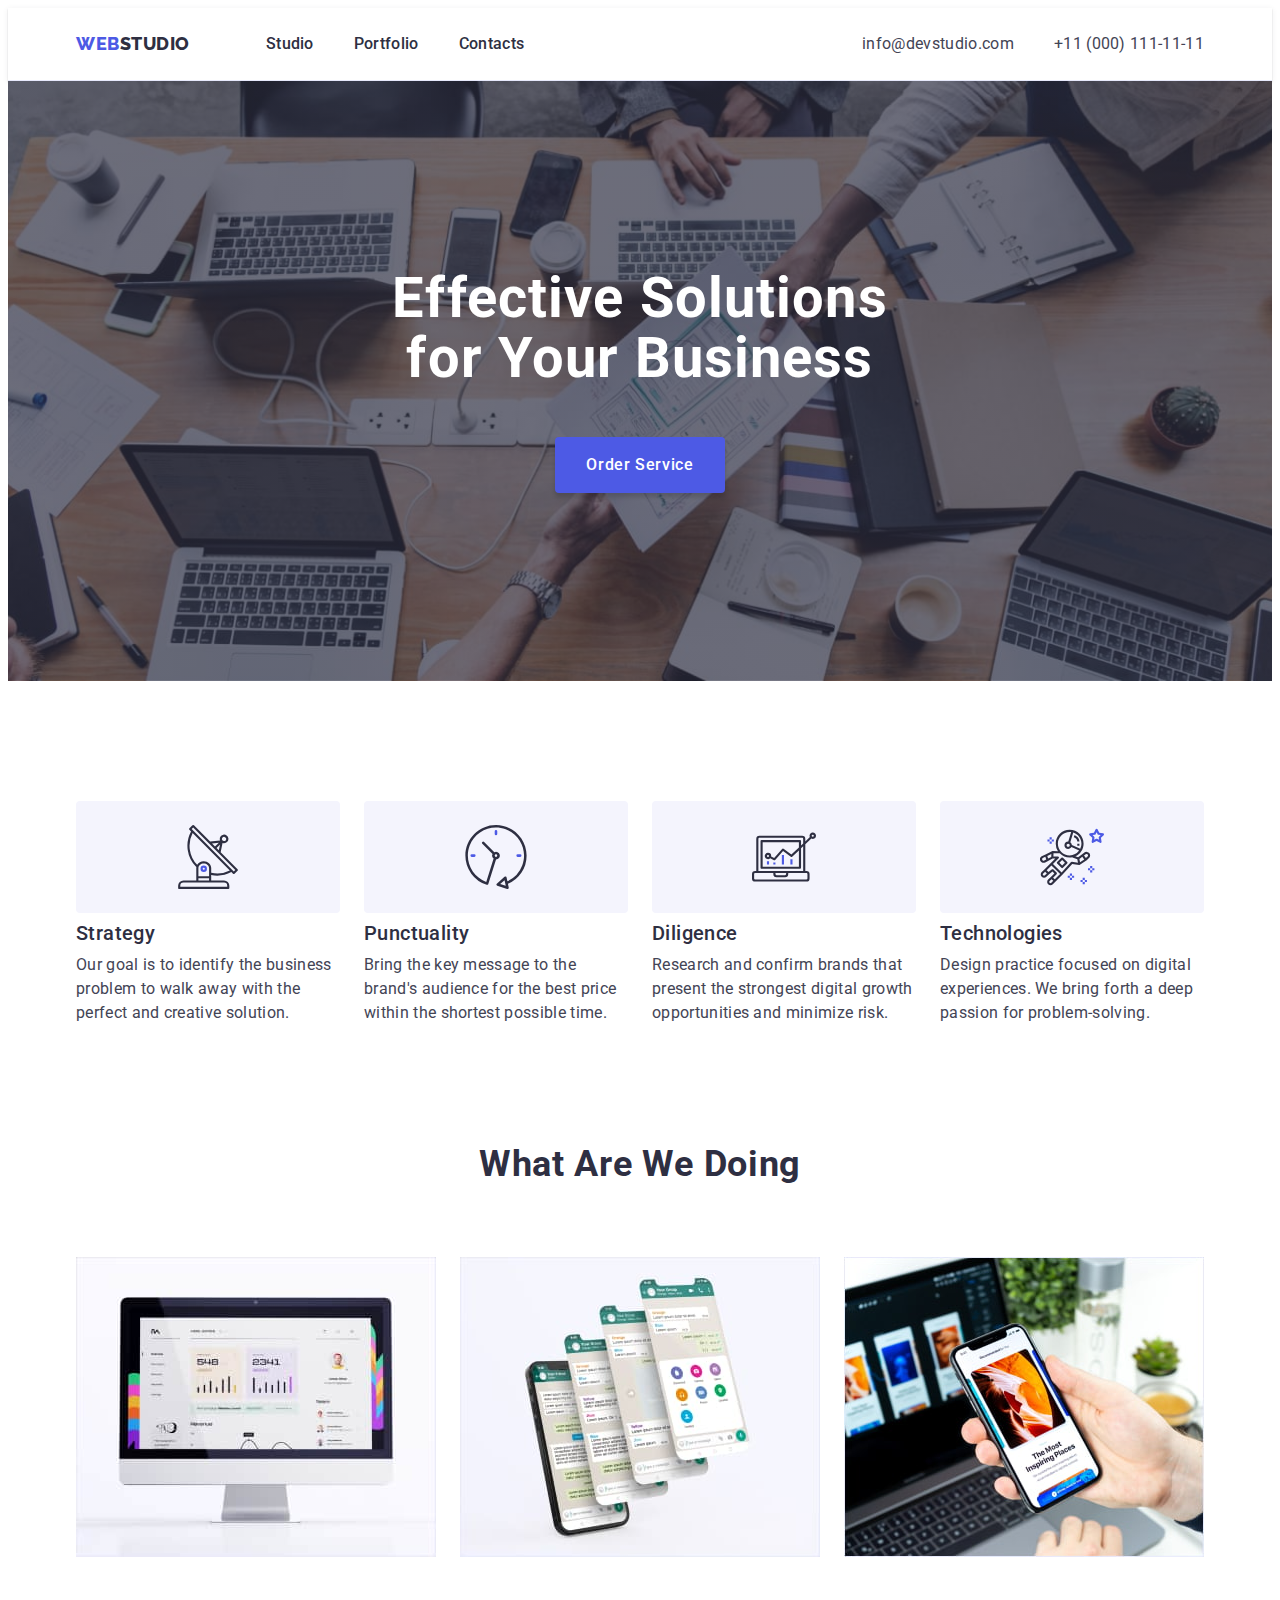
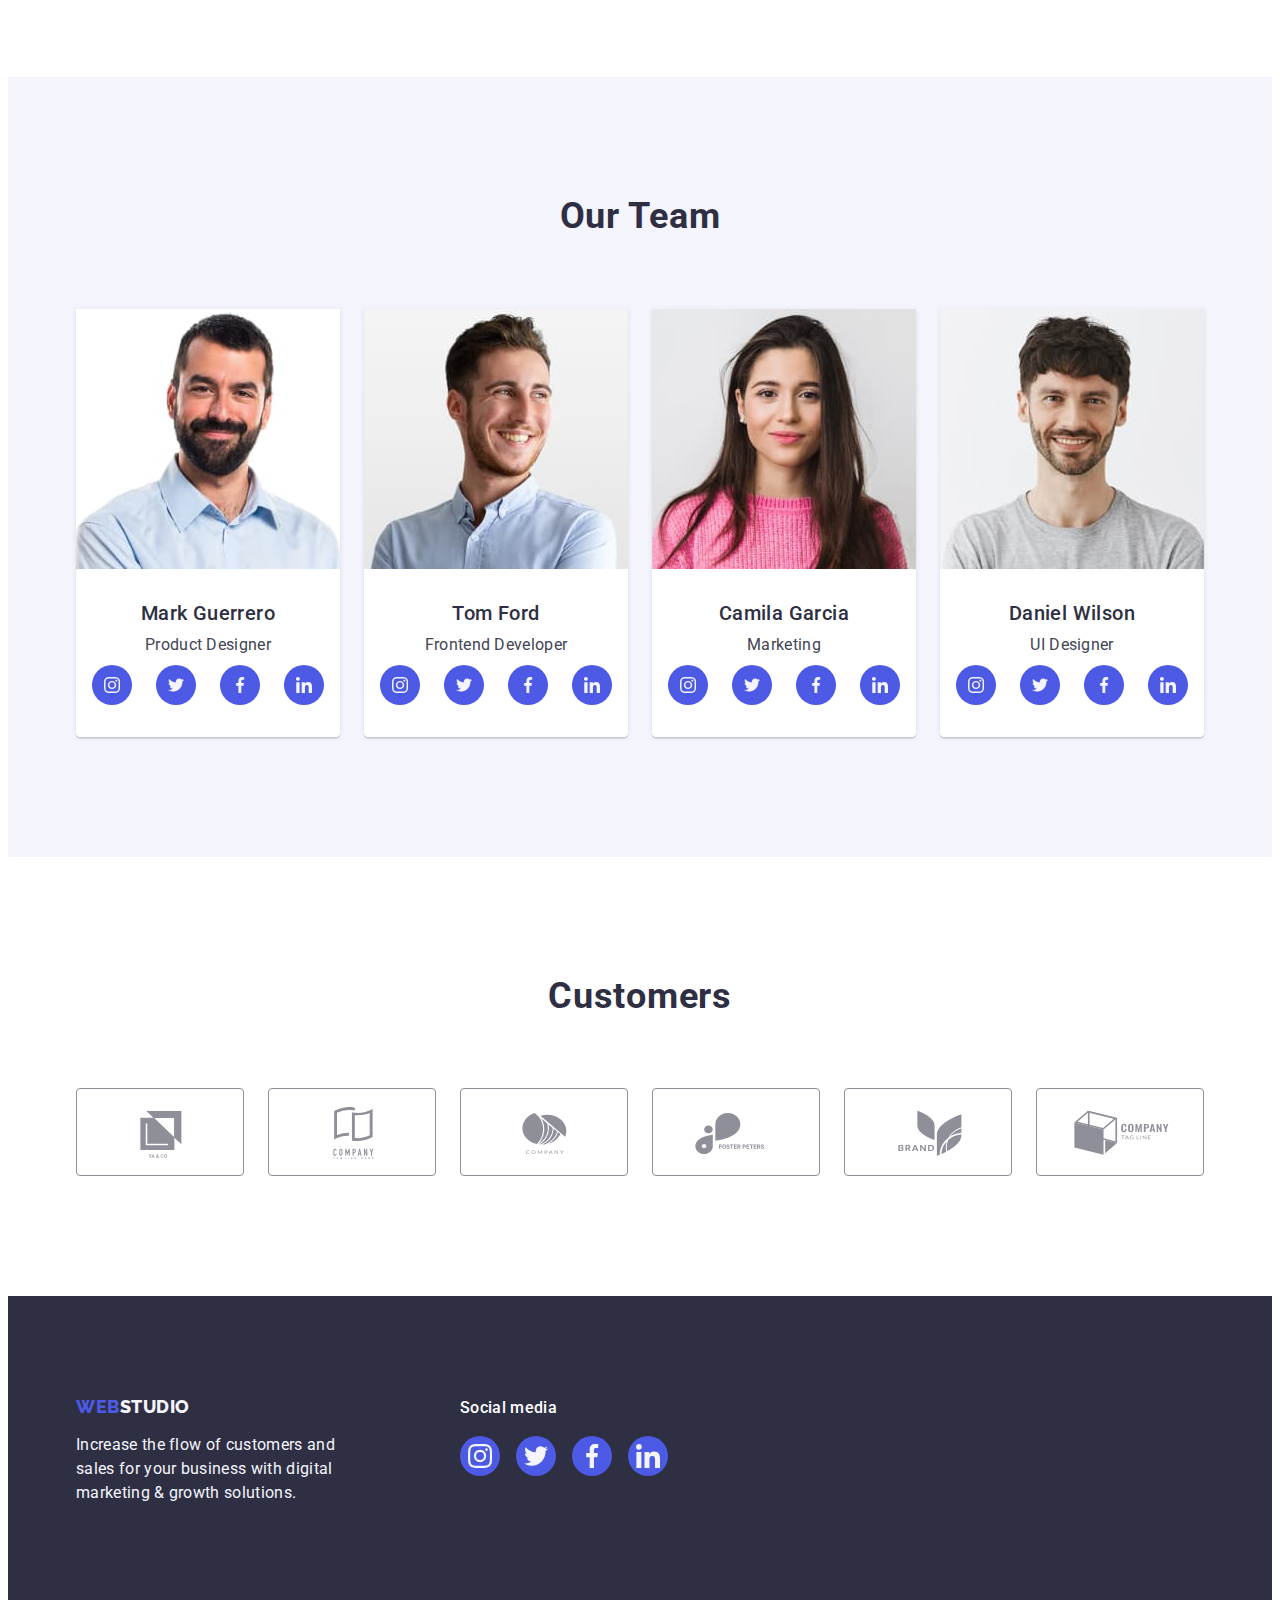
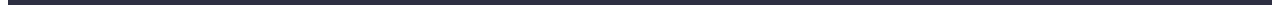
==== commit b5244968: "Update1-hw04" ====
--- a/index.html
+++ b/index.html
@@ -78,59 +78,51 @@
           <ul class="feature-list list">
             <li class="feature-item">
               <div class="feature-wrapper">
-                <div class="feature-wrapper-icon">
-                  <svg class="feature-icons" width="64" height="64">
-                    <use href="./images/icons.svg#antenna"></use>
-                  </svg>
-                </div>
-                <h3 class="title stategy">Strategy</h3>
-                <p class="subtitle">
-                  Our goal is to identify the business problem to walk away with
-                  the perfect and creative solution.
-                </p>
-              </div>
+                <svg class="feature-icons" width="64" height="64">
+                  <use href="./images/icons.svg#antenna"></use>
+                </svg>
+              </div>
+              <h3 class="title stategy">Strategy</h3>
+              <p class="subtitle">
+                Our goal is to identify the business problem to walk away with
+                the perfect and creative solution.
+              </p>
             </li>
             <li class="feature-item">
               <div class="feature-wrapper">
-                <div class="feature-wrapper-icon">
-                  <svg class="feature-icons" width="64" height="64">
-                    <use href="./images/icons.svg#clock"></use>
-                  </svg>
-                </div>
-                <h3 class="title stategy">Punctuality</h3>
-                <p class="subtitle">
-                  Bring the key message to the brand's audience for the best
-                  price within the shortest possible time.
-                </p>
-              </div>
+                <svg class="feature-icons" width="64" height="64">
+                  <use href="./images/icons.svg#clock"></use>
+                </svg>
+              </div>
+              <h3 class="title stategy">Punctuality</h3>
+              <p class="subtitle">
+                Bring the key message to the brand's audience for the best price
+                within the shortest possible time.
+              </p>
             </li>
             <li class="feature-item">
               <div class="feature-wrapper">
-                <div class="feature-wrapper-icon">
-                  <svg class="feature-icons" width="64" height="64">
-                    <use href="./images/icons.svg#diagram"></use>
-                  </svg>
-                </div>
-                <h3 class="title stategy">Diligence</h3>
-                <p class="subtitle">
-                  Research and confirm brands that present the strongest digital
-                  growth opportunities and minimize risk.
-                </p>
-              </div>
+                <svg class="feature-icons" width="64" height="64">
+                  <use href="./images/icons.svg#diagram"></use>
+                </svg>
+              </div>
+              <h3 class="title stategy">Diligence</h3>
+              <p class="subtitle">
+                Research and confirm brands that present the strongest digital
+                growth opportunities and minimize risk.
+              </p>
             </li>
             <li class="feature-item">
               <div class="feature-wrapper">
-                <div class="feature-wrapper-icon">
-                  <svg class="feature-icons" width="64" height="64">
-                    <use href="./images/icons.svg#astronaut"></use>
-                  </svg>
-                </div>
-                <h3 class="title stategy">Technologies</h3>
-                <p class="subtitle">
-                  Design practice focused on digital experiences. We bring forth
-                  a deep passion for problem-solving.
-                </p>
-              </div>
+                <svg class="feature-icons" width="64" height="64">
+                  <use href="./images/icons.svg#astronaut"></use>
+                </svg>
+              </div>
+              <h3 class="title stategy">Technologies</h3>
+              <p class="subtitle">
+                Design practice focused on digital experiences. We bring forth a
+                deep passion for problem-solving.
+              </p>
             </li>
           </ul>
         </div>
--- a/css/styles.css
+++ b/css/styles.css
@@ -197,7 +197,7 @@
       rgba(46, 47, 66, 0.7),
       rgba(46, 47, 66, 0.7)
     ),
-    url(../images/background/people-office\ 1.png);
+    url(../images/background/people-office\ 1.jpg);
   background-repeat: no-repeat;
   background-position: center;
   background-size: cover;
@@ -277,9 +277,8 @@
 /*==============================
 Feature icon
 ==============================*/
+
 .feature-wrapper {
-}
-.feature-wrapper-icon {
   display: flex;
   justify-content: center;
   align-items: center;
@@ -345,13 +344,14 @@
   box-shadow: 0px 1px 6px rgba(46, 47, 66, 0.08),
     0px 1px 1px rgba(46, 47, 66, 0.16), 0px 2px 1px rgba(46, 47, 66, 0.08);
 }
+.team-desc {
+  padding: 32px 0;
+}
 .subtitle-desc {
   margin-bottom: 8px;
   color: var(--color-slate);
 }
-.team-desc {
-  padding: 32px 16px;
-}
+
 /*==============================
 Social icon
 ==============================*/
@@ -372,7 +372,8 @@
   background-color: var(--color-iris);
   border-radius: 50%;
 }
-.team-media-link:hover {
+.team-media-link:hover,
+.team-media-link:focus {
   background-color: var(--color-ocean);
 }
 .team-icons {
@@ -387,7 +388,7 @@
 .customers-title {
   font-weight: 700;
   font-size: 36px;
-  line-height: 1.11;
+  line-height: 1.1;
   text-align: center;
   text-transform: capitalize;
   color: var(--color-navy-blue);
@@ -417,14 +418,15 @@
   border: 1px solid #8e8f99;
   border-radius: 4px;
   border-color: var(--color-light-slate);
-  fill: var(--color-light-slate);
+  color: var(--color-light-slate);
 }
 .customers-media-link:hover,
 .customers-media-link:focus {
-  fill: var(--color-ocean);
+  color: var(--color-ocean);
   border-color: var(--color-ocean);
 }
 .customers-icons {
+  fill: currentColor;
 }
 /*==============================
 Icons
@@ -501,10 +503,15 @@
   padding: 0;
   margin: 0;
 }
-.card-item:hover {
+.card-link {
+  display: block;
+}
+.card-link:hover,
+.card-link:focus {
   box-shadow: 0px 1px 6px rgba(46, 47, 66, 0.08),
     0px 1px 1px rgba(46, 47, 66, 0.16), 0px 2px 1px rgba(46, 47, 66, 0.08);
 }
+
 .card-img {
 }
 .card-text {
@@ -527,7 +534,7 @@
 }
 .one {
   min-width: 264px;
-  padding-right: 120px;
+  margin-right: 120px;
 }
 .footer-link {
   display: inline-block;
@@ -572,7 +579,7 @@
   display: flex;
   justify-content: center;
   align-items: center;
-  gap: 24px;
+  gap: 16px;
 }
 .footer-media-item {
 }
@@ -585,7 +592,8 @@
   background-color: var(--color-iris);
   border-radius: 50%;
 }
-.footer-media-link:hover {
+.footer-media-link:hover,
+.footer-media-link:focus {
   background-color: var(--color-green);
 }
 .footer-icons {
